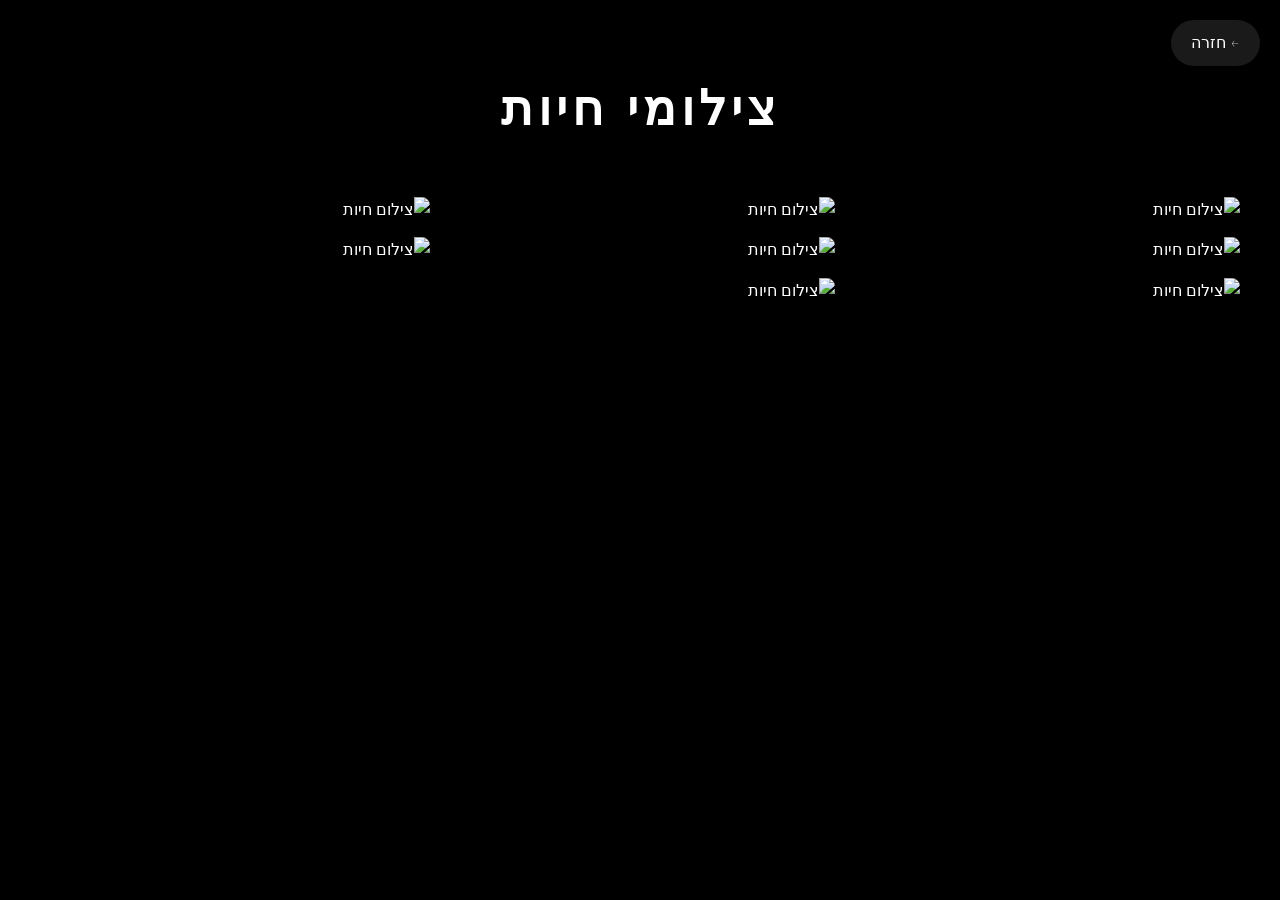
==== animality-gallery.html @ b4ce414c "העלאה ראשונית פתיחת האתר לראשונה" ====
<!DOCTYPE html>
<html lang="he" dir="rtl">
<head>
    <meta charset="UTF-8">
    <meta name="viewport" content="width=device-width, initial-scale=1.0">
    <title>ASRASO | צילומי חיות</title>
    <link href="https://fonts.googleapis.com/css2?family=Montserrat:wght@100;900&display=swap" rel="stylesheet">
    <link rel="stylesheet" href="style.css">
</head>
<body class="inner-page">

    <a href="home.html" class="back-btn">← חזרה</a>

    <header class="category-header">
        <h1>צילומי <span class="thin">חיות</span></h1>
    </header>

    <div class="masonry-gallery">
        <div class="gallery-item"><img src="images/Animality/1.jpg" alt="צילום חיות"></div>
        <div class="gallery-item"><img src="images/Animality/2.jpg" alt="צילום חיות"></div>
        <div class="gallery-item"><img src="images/Animality/IMG_1929.MOV" alt="צילום חיות"></div>
        <div class="gallery-item"><img src="images/Animality/IMG_1938.MOV" alt="צילום חיות"></div>
        <div class="gallery-item"><img src="images/Animality/5.jpg" alt="צילום חיות"></div>
        <div class="gallery-item"><img src="images/Animality/6.jpg" alt="צילום חיות"></div> 
        <div class="gallery-item"><img src="images/Animality/7.jpg" alt="צילום חיות"></div>
        <div class="gallery-item"><img src="images/Animality/8.jpg" alt="צילום חיות"></div>
        
        </div>

    <script src="script.js"></script>
</body>
</html>
---- style.css ----
/* אפס את כל המרווחים וה-padding כדי להתחיל עם בסיס נקי */
* {
    margin: 0;
    padding: 0;
    box-sizing: border-box; /* מבטיח שהמידות כוללות גם את המסגרת */
}

/* עיצוב כללי של גוף הדף */
body {
    background-color: #121212; /* שחור עמוק שמתאים לאתרי צילום */
    color: #ffffff;
    font-family: 'Segoe UI', Tahoma, Geneva, Verdana, sans-serif;
    line-height: 1.6;
    direction: rtl; /* כיוון כתיבה מימין לשמאל לעברית */
}

/* עיצוב הכותרת הראשית של האתר */
.gallery-container {
    display: flex;
    flex-direction: column; /* סידור אנכי כמו שביקשת */
    align-items: center;
    gap: 30px; /* רווח בין התמונות */
    padding: 40px 20px;
}

/* עיצוב הכרטיסייה של כל קטגוריה */
.category-card {
    width: 100%; /* תופס את רוב רוחב המסך */
    max-width: 1000px; /* מגביל את הרווח במסכים גדולים */
    background-color: #222;
    border-radius: 15px;
    overflow: hidden;
    cursor: pointer;
    transition: transform 0.3s ease;
}

/* עיצוב המיכל של התמונה כדי לאפשר שכבת Overlay מעליה */
.image-wrapper {
    position: relative; /* חובה כדי שה-overlay יתמקם מעל התמונה */
    width: 100%;
    height: 400px; /* גובה קבוע לכל התמונות ליצירת סדר */
}

/* עיצוב התמונה בתוך הכרטיסייה */
.image-wrapper img {
    width: 100%;
    height: 100%;
    object-fit: cover; /* מבטיח שהתמונה תמלא את כל השטח בלי להתעוות */
    display: block;
}

/* השכבה שמופיעה ב-Hover */
.overlay {
    position: absolute;
    top: 0;
    left: 0;
    width: 100%;
    height: 100%;
    background-color: rgba(0, 0, 0, 0.7); /* רקע שחור חצי שקוף */
    display: flex;
    justify-content: center;
    align-items: center;
    opacity: 0; /* נסתר כברירת מחדל - מה שביקשת! */
    transition: opacity 0.4s ease; /* אנימציה חלקה של הופעה */
}

/* הצגת הכותרת בזמן רחיפה */
.category-card:hover .overlay {
    opacity: 1; /* השכבה הופכת לנראית כשעומדים על הכרטיסייה */
}

/* עיצוב הכותרת בתוך ה-Overlay */
.overlay h2 {
    color: white;
    font-size: 2rem;
    font-weight: bold;
    text-transform: uppercase;
}

/* אפקט קטן לכרטיסייה כולה */
.category-card:hover {
    transform: translateY(-5px); /* קפיצה קטנה למעלה בנגיעה */
}

/* --- דף נחיתה (Splash Screen) --- */

#splash-screen {
    position: relative;
    height: 100vh;
    width: 100%;
    background-color: transparent; /* שקיפות כדי לראות את הווידאו שמאחור */
    display: flex;
    flex-direction: column;
    justify-content: center;
    align-items: center;
    text-align: center;
    cursor: pointer;
    z-index: 1;
    opacity: 1;
    transition: opacity 1s ease-in-out;
}

/* הסרטון שרץ ברקע */
#bg-video {
    position: fixed;
    top: 50%;
    left: 50%;
    min-width: 100%;
    min-height: 100%;
    width: auto;
    height: auto;
    z-index: -1; /* שולח את הווידאו מאחורי השכבה השקופה של ה-splash */
    transform: translate(-50%, -50%);
    object-fit: cover;
    filter: brightness(45%);
    display: block !important;
    opacity: 1 !important;
    pointer-events: none; /* מונע מהווידאו לחסום לחיצות */
}

/* עיצוב הלוגו הנושם */
#main-logo {
    font-family: 'Montserrat', sans-serif;
    font-size: 8vw; 
    font-weight: 900;
    letter-spacing: 20px;
    color: white;
    text-transform: uppercase;
    margin-bottom: 20px;
    animation: breathe 8s infinite ease-in-out;
}

#main-logo span {
    font-weight: 100;
    opacity: 0.6;
    letter-spacing: 15px;
}

/* טקסט ההנחיה למטה */
.enter-text {
    font-family: 'Montserrat', sans-serif;
    font-weight: 100;
    letter-spacing: 5px;
    font-size: 1rem;
    color: rgba(255,255,255,0.5);
    text-transform: uppercase;
}

/* אנימציית נשימה ללוגו */
@keyframes breathe {
    0%, 100% { transform: scale(1); opacity: 0.9; }
    50% { transform: scale(1.05); opacity: 1; }
}

/* המצב שה-JS מוסיף בלחיצה למעבר דף */
#splash-screen.fade-out {
    opacity: 0;
    pointer-events: none;
}

.inner-page {
    padding: 20px;
    background-color: #000;
}

.category-header {
    text-align: center;
    margin: 50px 0;
}

.category-header h1 {
    font-family: 'Montserrat', sans-serif;
    font-size: 3rem;
    font-weight: 900;
    letter-spacing: 5px;
}

/* מבנה Masonry - פסיפס תמונות */
.masonry-gallery {
    column-count: 3; /* 3 עמודות במסך רחב */
    column-gap: 15px;
    max-width: 1200px;
    margin: 0 auto;
}

.gallery-item {
    break-inside: avoid;
    margin-bottom: 15px;
    overflow: hidden;
    border-radius: 8px;
}

.gallery-item img {
    width: 100%;
    display: block;
    transition: transform 0.5s ease;
}

.gallery-item img:hover {
    transform: scale(1.05); /* זום עדין במעבר עכבר */
}

/* כפתור חזרה */
.back-btn {
    position: fixed;
    top: 20px;
    right: 20px;
    color: white;
    text-decoration: none;
    font-family: 'Montserrat', sans-serif;
    font-weight: 100;
    z-index: 100;
    background: rgba(255,255,255,0.1);
    padding: 10px 20px;
    border-radius: 30px;
}
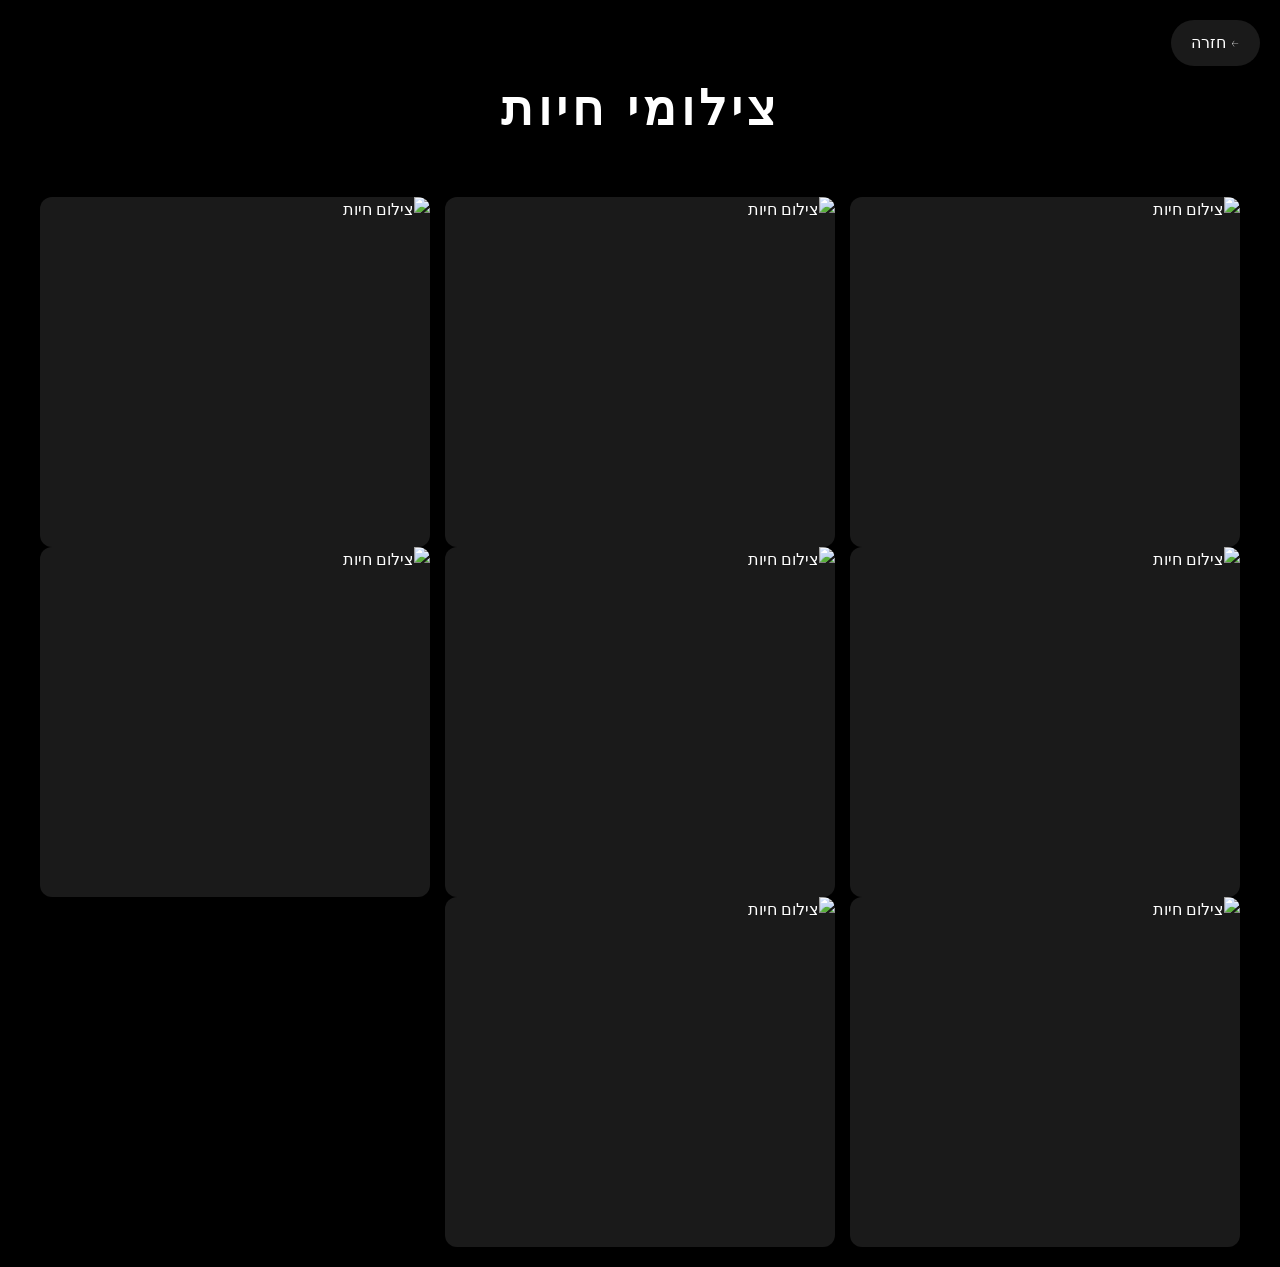
==== commit 25677127: "Implement lazy loading for gallery images Added lazy loading to gallery images for better performanc" ====
--- a/animality-gallery.html
+++ b/animality-gallery.html
@@ -21,12 +21,12 @@
         <div class="gallery-item"><img src="images/Animality/IMG_1929.MOV" alt="צילום חיות"></div>
         <div class="gallery-item"><img src="images/Animality/IMG_1938.MOV" alt="צילום חיות"></div>
         <div class="gallery-item"><img src="images/Animality/5.jpg" alt="צילום חיות"></div>
-        <div class="gallery-item"><img src="images/Animality/6.jpg" alt="צילום חיות"></div> 
-        <div class="gallery-item"><img src="images/Animality/7.jpg" alt="צילום חיות"></div>
-        <div class="gallery-item"><img src="images/Animality/8.jpg" alt="צילום חיות"></div>
+        <div class="gallery-item"><img src="images/Animality/6.jpg" alt="צילום חיות" loading="lazy"></div> 
+        <div class="gallery-item"><img src="images/Animality/7.jpg" alt="צילום חיות" loading="lazy"></div>
+        <div class="gallery-item"><img src="images/Animality/8.jpg" alt="צילום חיות" loading="lazy"></div>
         
         </div>
 
     <script src="script.js"></script>
 </body>
-</html>+</html>
--- a/style.css
+++ b/style.css
@@ -183,21 +183,32 @@
     margin: 0 auto;
 }
 
+/* הגדרת המיכל הראשי של הגלריה */
+.gallery {
+    display: grid;
+    /* יוצר 3 עמודות במחשב, ועמודה אחת בטלפון באופן אוטומטי */
+    grid-template-columns: repeat(auto-fit, minmax(300px, 1fr));
+    gap: 20px;
+    padding: 20px;
+}
+
 .gallery-item {
-    break-inside: avoid;
-    margin-bottom: 15px;
+    width: 100%;
     overflow: hidden;
-    border-radius: 8px;
+    border-radius: 12px;
+    background-color: #1a1a1a; /* צבע רקע עדין עד שהתמונה נטענת */
 }
 
 .gallery-item img {
     width: 100%;
+    height: 350px; /* גובה קבוע שיוצר סדר בעיניים */
     display: block;
+    object-fit: cover; /* חותך את התמונה בצורה חכמה למילוי הריבוע */
     transition: transform 0.5s ease;
 }
 
 .gallery-item img:hover {
-    transform: scale(1.05); /* זום עדין במעבר עכבר */
+    transform: scale(1.05);
 }
 
 /* כפתור חזרה */
@@ -213,4 +224,4 @@
     background: rgba(255,255,255,0.1);
     padding: 10px 20px;
     border-radius: 30px;
-}+}
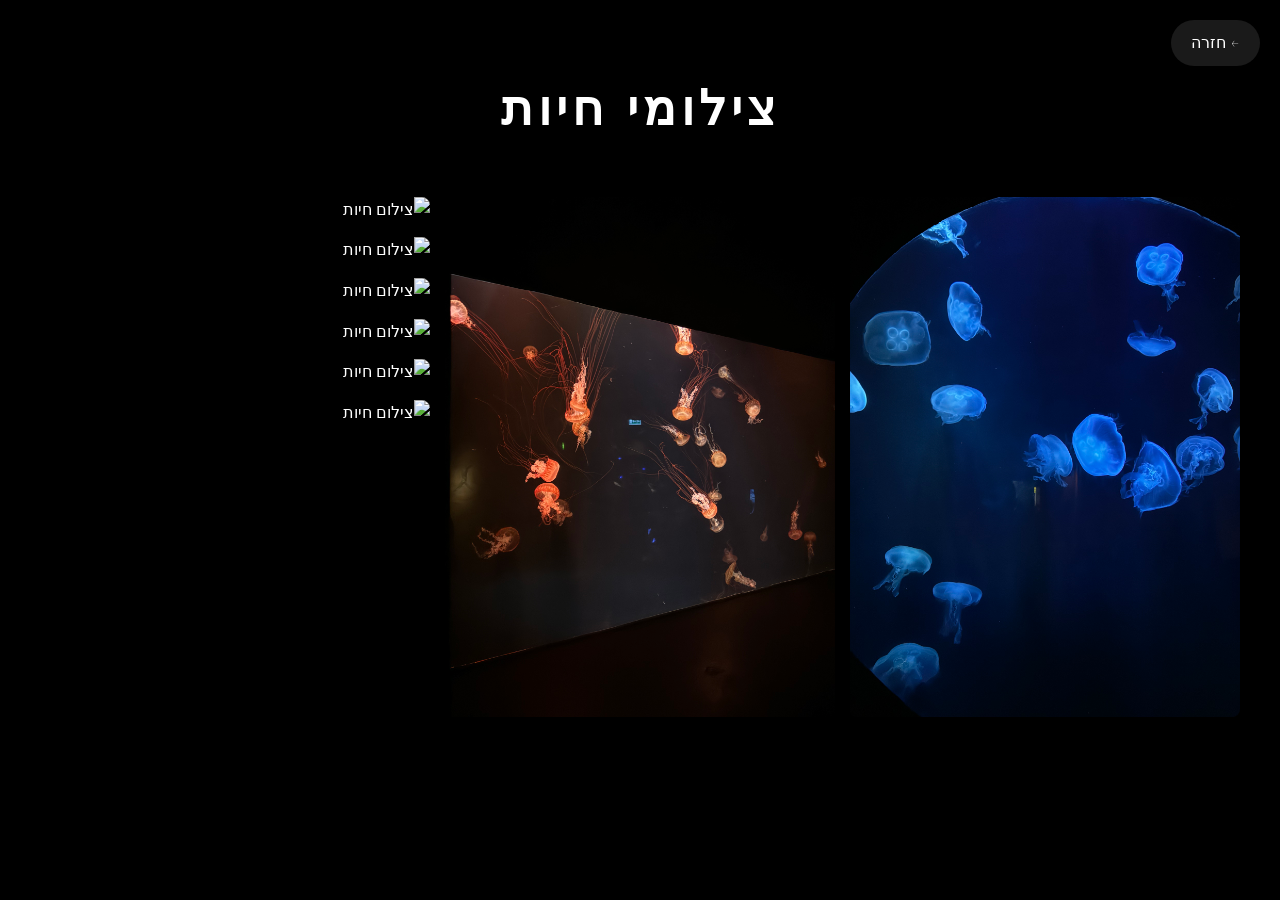
==== commit 55708dff: "Update animality gallery images and paths" ====
--- a/animality-gallery.html
+++ b/animality-gallery.html
@@ -16,14 +16,14 @@
     </header>
 
     <div class="masonry-gallery">
-        <div class="gallery-item"><img src="images/Animality/1.jpg" alt="צילום חיות"></div>
-        <div class="gallery-item"><img src="images/Animality/2.jpg" alt="צילום חיות"></div>
-        <div class="gallery-item"><img src="images/Animality/IMG_1929.MOV" alt="צילום חיות"></div>
-        <div class="gallery-item"><img src="images/Animality/IMG_1938.MOV" alt="צילום חיות"></div>
-        <div class="gallery-item"><img src="images/Animality/5.jpg" alt="צילום חיות"></div>
+        <div class="gallery-item"><img src="images/animality/1.jpg" alt="צילום חיות"></div>
+        <div class="gallery-item"><img src="images/animality/2.jpg" alt="צילום חיות"></div>
+        <div class="gallery-item"><img src="images/Animality/16.jpg" alt="צילום חיות"></div>
+        <div class="gallery-item"><img src="images/Animality/17.jpg" alt="צילום חיות"></div>
+        <div class="gallery-item"><img src="images/Animality/18.jpg" alt="צילום חיות"></div>
         <div class="gallery-item"><img src="images/Animality/6.jpg" alt="צילום חיות" loading="lazy"></div> 
         <div class="gallery-item"><img src="images/Animality/7.jpg" alt="צילום חיות" loading="lazy"></div>
-        <div class="gallery-item"><img src="images/Animality/8.jpg" alt="צילום חיות" loading="lazy"></div>
+        <div class="gallery-item"><img src="images/Animality/5.jpg" alt="צילום חיות" loading="lazy"></div>
         
         </div>
 
--- a/style.css
+++ b/style.css
@@ -183,32 +183,22 @@
     margin: 0 auto;
 }
 
-/* הגדרת המיכל הראשי של הגלריה */
-.gallery {
-    display: grid;
-    /* יוצר 3 עמודות במחשב, ועמודה אחת בטלפון באופן אוטומטי */
-    grid-template-columns: repeat(auto-fit, minmax(300px, 1fr));
-    gap: 20px;
-    padding: 20px;
-}
-
+/* הקוד המדויק מהתמונה שלך - לא נגעתי בערכים */
 .gallery-item {
-    width: 100%;
+    break-inside: avoid;
+    margin-bottom: 15px;
     overflow: hidden;
-    border-radius: 12px;
-    background-color: #1a1a1a; /* צבע רקע עדין עד שהתמונה נטענת */
+    border-radius: 8px;
 }
 
 .gallery-item img {
     width: 100%;
-    height: 350px; /* גובה קבוע שיוצר סדר בעיניים */
     display: block;
-    object-fit: cover; /* חותך את התמונה בצורה חכמה למילוי הריבוע */
     transition: transform 0.5s ease;
 }
 
 .gallery-item img:hover {
-    transform: scale(1.05);
+    transform: scale(1.05); /* זום עדין במעבר עכבר */
 }
 
 /* כפתור חזרה */
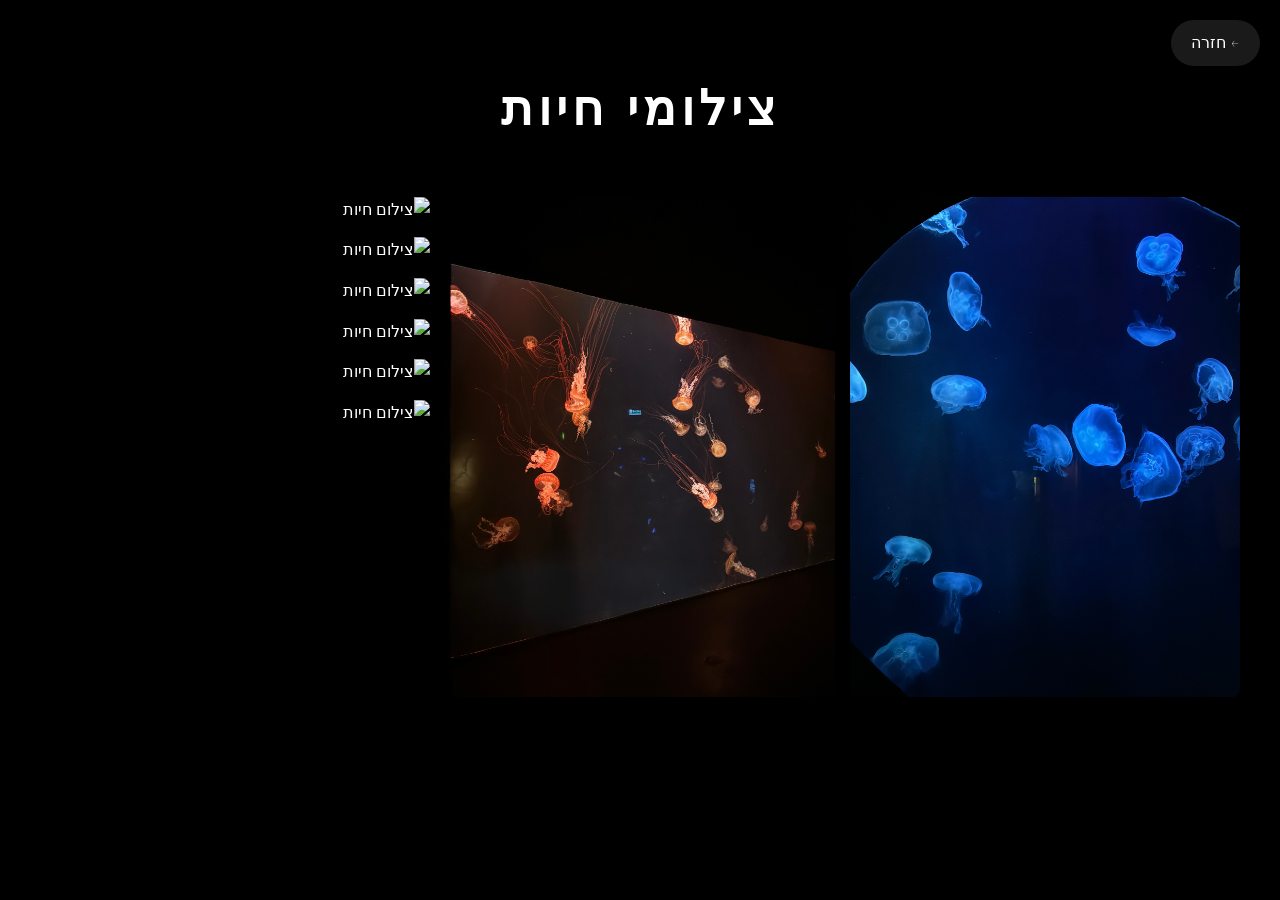
==== commit d8b5ceb6: "Update animality-gallery.html" ====
--- a/animality-gallery.html
+++ b/animality-gallery.html
@@ -6,6 +6,9 @@
     <title>ASRASO | צילומי חיות</title>
     <link href="https://fonts.googleapis.com/css2?family=Montserrat:wght@100;900&display=swap" rel="stylesheet">
     <link rel="stylesheet" href="style.css">
+    <meta http-equiv="Cache-Control" content="max-age=31536000, public">
+    <link rel="preconnect" href="https://fonts.googleapis.com">
+    <link rel="dns-prefetch" href="https://fonts.googleapis.com">
 </head>
 <body class="inner-page">
 
--- a/style.css
+++ b/style.css
@@ -215,3 +215,13 @@
     padding: 10px 20px;
     border-radius: 30px;
 }
+
+/* הגדרות אחידות לכל התמונות בגלריה */
+.masonry-gallery img, 
+.gallery-item img {
+    width: 100%;        /* התמונה תמיד תתפוס את כל רוחב העמודה שלה */
+    height: 100%;       /* מאלץ את התמונה למלא את הגובה */
+    max-height: 500px;  /* מונע מתמונות לאורך להיות ענקיות - תוכל לשנות את המספר */
+    object-fit: cover;  /* הקסם: חותך את התמונה בצורה חכמה במקום למעוך אותה */
+    display: block;
+}
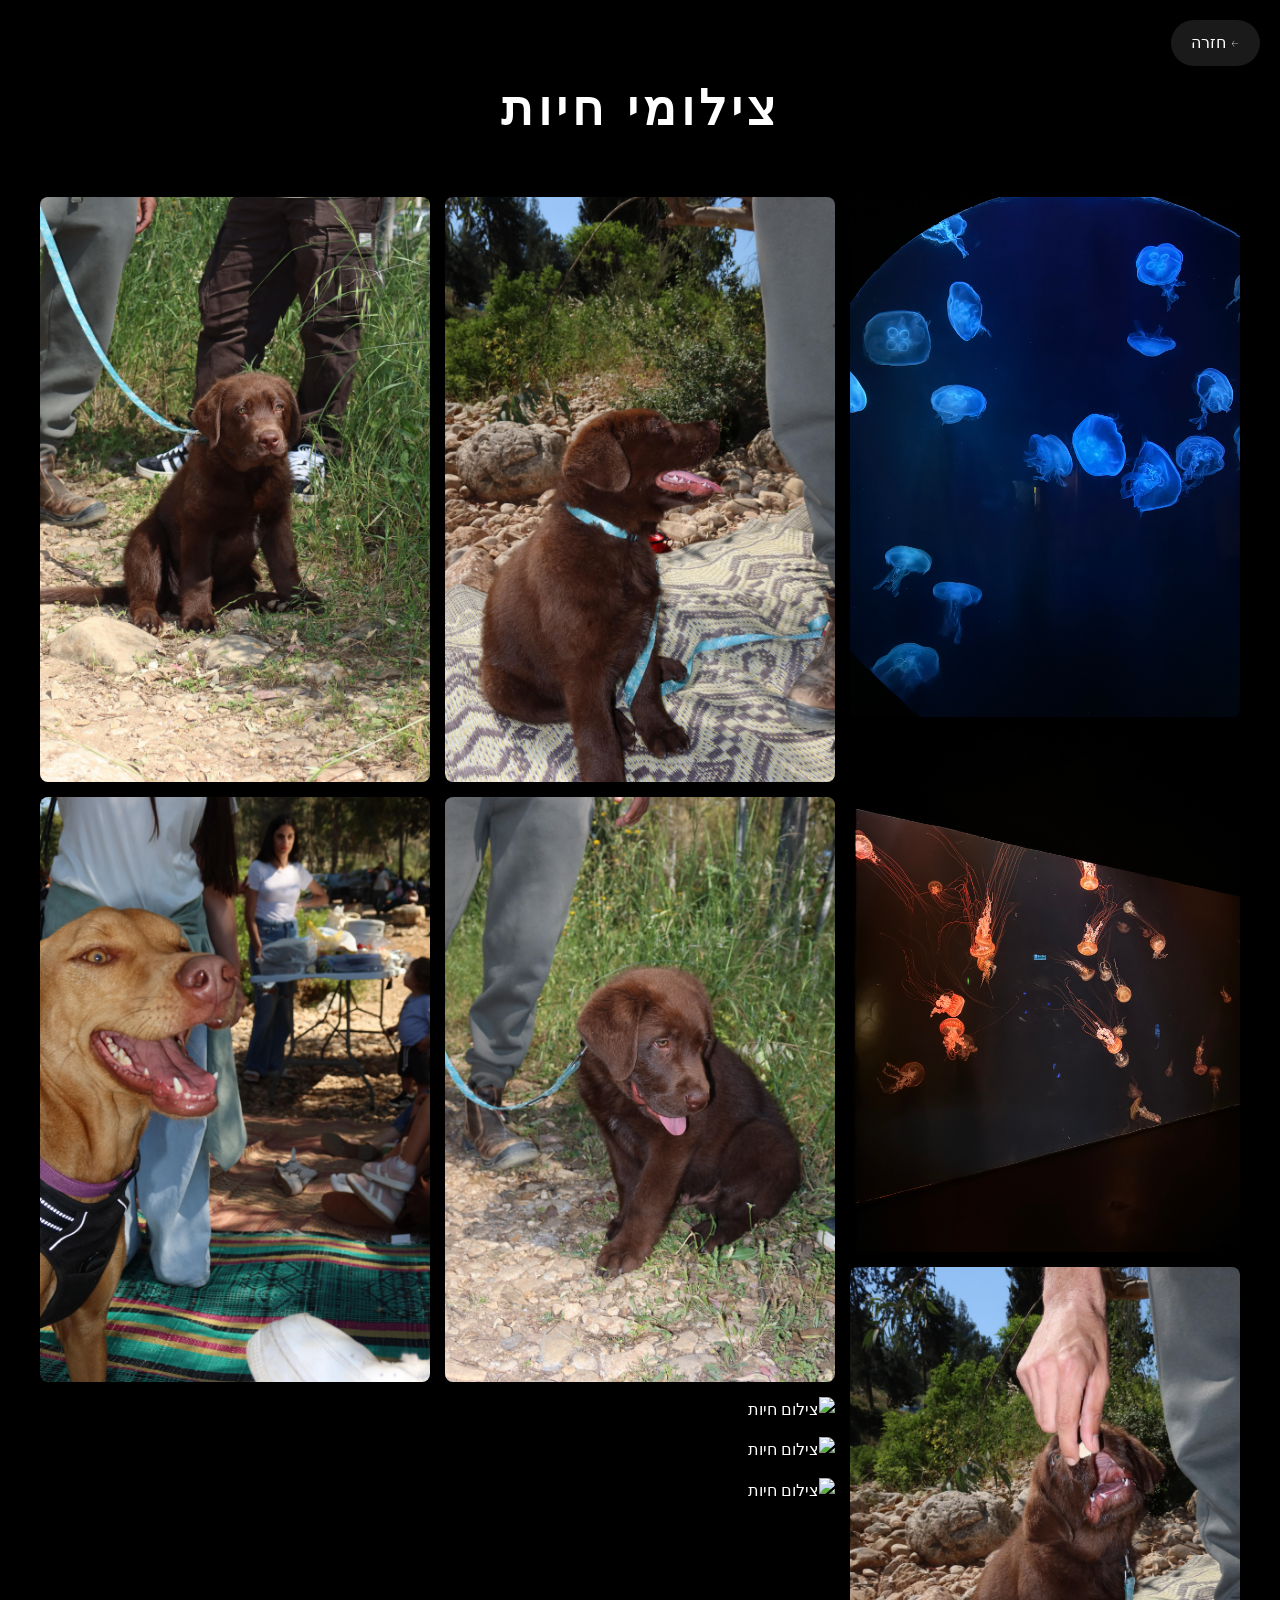
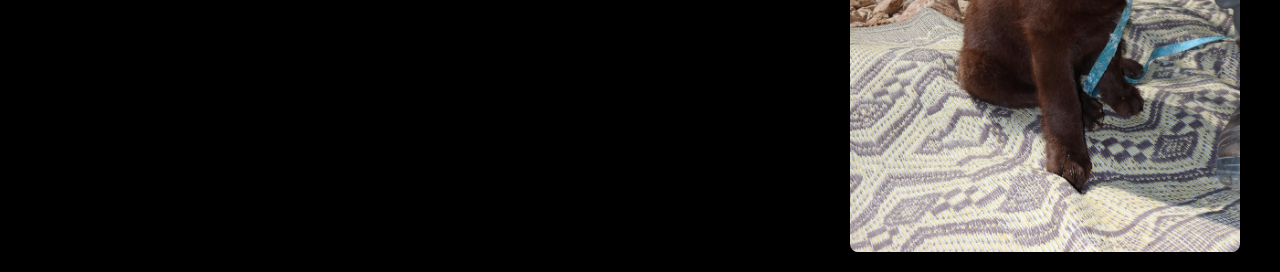
==== commit f52416c0: "Update animality-gallery.html" ====
--- a/animality-gallery.html
+++ b/animality-gallery.html
@@ -21,12 +21,14 @@
     <div class="masonry-gallery">
         <div class="gallery-item"><img src="images/animality/1.jpg" alt="צילום חיות"></div>
         <div class="gallery-item"><img src="images/animality/2.jpg" alt="צילום חיות"></div>
-        <div class="gallery-item"><img src="images/Animality/16.jpg" alt="צילום חיות"></div>
-        <div class="gallery-item"><img src="images/Animality/17.jpg" alt="צילום חיות"></div>
-        <div class="gallery-item"><img src="images/Animality/18.jpg" alt="צילום חיות"></div>
-        <div class="gallery-item"><img src="images/Animality/6.jpg" alt="צילום חיות" loading="lazy"></div> 
-        <div class="gallery-item"><img src="images/Animality/7.jpg" alt="צילום חיות" loading="lazy"></div>
-        <div class="gallery-item"><img src="images/Animality/5.jpg" alt="צילום חיות" loading="lazy"></div>
+        <div class="gallery-item"><img src="images/animality/1.jpeg" alt="צילום חיות"></div>
+        <div class="gallery-item"><img src="images/animality/2.jpeg" alt="צילום חיות"></div>
+        <div class="gallery-item"><img src="images/animality/3.jpeg" alt="צילום חיות"></div>
+        <div class="gallery-item"><img src="images/animality/6.jpg" alt="צילום חיות" loading="lazy"></div> 
+        <div class="gallery-item"><img src="images/animality/7.jpg" alt="צילום חיות" loading="lazy"></div>
+        <div class="gallery-item"><img src="images/animality/5.jpg" alt="צילום חיות" loading="lazy"></div>
+        <div class="gallery-item"><img src="images/animality/4.jpeg" alt="צילום חיות" loading="lazy"></div>
+        <div class="gallery-item"><img src="images/animality/5.jpeg" alt="צילום חיות" loading="lazy"></div>
         
         </div>
 
--- a/style.css
+++ b/style.css
@@ -17,39 +17,58 @@
 /* עיצוב הכותרת הראשית של האתר */
 .gallery-container {
     display: flex;
-    flex-direction: column; /* סידור אנכי כמו שביקשת */
+    flex-direction: column; /* סידור אנכי */
     align-items: center;
-    gap: 30px; /* רווח בין התמונות */
     padding: 40px 20px;
 }
 
-/* עיצוב הכרטיסייה של כל קטגוריה */
+/* --------------------------------------------------- */
+/* התיקון לכרום וספארי - עמוד הבית (כרטיסיות הקטגוריה) */
+/* --------------------------------------------------- */
+
+/* 1. הקישור עצמו - חובה כדי שכרום יבין את גבולות הקופסה */
+.category-link {
+    display: block;
+    width: 100%;
+    max-width: 1000px; /* ממרכז ומגביל רוחב */
+    text-decoration: none;
+    margin-bottom: 30px; /* הרווח בין התמונות */
+}
+
+/* 2. הכרטיסייה - כאן יושב הגובה שקובע הכל */
 .category-card {
-    width: 100%; /* תופס את רוב רוחב המסך */
-    max-width: 1000px; /* מגביל את הרווח במסכים גדולים */
+    position: relative; /* קריטי למבנה */
+    width: 100%;
+    height: 400px; /* גובה קבוע לכל התמונות ליצירת סדר */
     background-color: #222;
     border-radius: 15px;
-    overflow: hidden;
+    overflow: hidden; /* חותך הכל לפי הפינות העגולות */
+    -webkit-mask-image: -webkit-radial-gradient(white, black); /* תיקון פינות עגולות בכרום */
     cursor: pointer;
     transition: transform 0.3s ease;
 }
 
-/* עיצוב המיכל של התמונה כדי לאפשר שכבת Overlay מעליה */
+/* 3. עוטף התמונה */
 .image-wrapper {
-    position: relative; /* חובה כדי שה-overlay יתמקם מעל התמונה */
-    width: 100%;
-    height: 400px; /* גובה קבוע לכל התמונות ליצירת סדר */
-}
-
-/* עיצוב התמונה בתוך הכרטיסייה */
+    position: absolute;
+    top: 0;
+    left: 0;
+    width: 100%;
+    height: 100%;
+}
+
+/* 4. התמונה בתוך הכרטיסייה - מיקום מוחלט מונע קריסה */
 .image-wrapper img {
+    position: absolute;
+    top: 0;
+    left: 0;
     width: 100%;
     height: 100%;
     object-fit: cover; /* מבטיח שהתמונה תמלא את כל השטח בלי להתעוות */
     display: block;
 }
 
-/* השכבה שמופיעה ב-Hover */
+/* 5. השכבה שמופיעה ב-Hover */
 .overlay {
     position: absolute;
     top: 0;
@@ -60,13 +79,14 @@
     display: flex;
     justify-content: center;
     align-items: center;
-    opacity: 0; /* נסתר כברירת מחדל - מה שביקשת! */
+    opacity: 0; /* נסתר כברירת מחדל */
     transition: opacity 0.4s ease; /* אנימציה חלקה של הופעה */
-}
-
-/* הצגת הכותרת בזמן רחיפה */
+    z-index: 2; /* חובה מעל התמונה */
+}
+
+/* הצגת השכבה והכותרת בזמן רחיפה עם העכבר */
 .category-card:hover .overlay {
-    opacity: 1; /* השכבה הופכת לנראית כשעומדים על הכרטיסייה */
+    opacity: 1; 
 }
 
 /* עיצוב הכותרת בתוך ה-Overlay */
@@ -75,20 +95,23 @@
     font-size: 2rem;
     font-weight: bold;
     text-transform: uppercase;
-}
-
-/* אפקט קטן לכרטיסייה כולה */
+    margin: 0;
+}
+
+/* אפקט קטן לכרטיסייה כולה (קפיצה למעלה) */
 .category-card:hover {
-    transform: translateY(-5px); /* קפיצה קטנה למעלה בנגיעה */
-}
-
+    transform: translateY(-5px); 
+}
+
+/* --------------------------------------------------- */
 /* --- דף נחיתה (Splash Screen) --- */
+/* --------------------------------------------------- */
 
 #splash-screen {
     position: relative;
     height: 100vh;
     width: 100%;
-    background-color: transparent; /* שקיפות כדי לראות את הווידאו שמאחור */
+    background-color: transparent; 
     display: flex;
     flex-direction: column;
     justify-content: center;
@@ -109,13 +132,13 @@
     min-height: 100%;
     width: auto;
     height: auto;
-    z-index: -1; /* שולח את הווידאו מאחורי השכבה השקופה של ה-splash */
+    z-index: -1; 
     transform: translate(-50%, -50%);
     object-fit: cover;
     filter: brightness(45%);
     display: block !important;
     opacity: 1 !important;
-    pointer-events: none; /* מונע מהווידאו לחסום לחיצות */
+    pointer-events: none; 
 }
 
 /* עיצוב הלוגו הנושם */
@@ -158,6 +181,10 @@
     pointer-events: none;
 }
 
+/* --------------------------------------------------- */
+/* --- דפי הגלריות הפנימיים (פסיפס) --- */
+/* --------------------------------------------------- */
+
 .inner-page {
     padding: 20px;
     background-color: #000;
@@ -177,27 +204,30 @@
 
 /* מבנה Masonry - פסיפס תמונות */
 .masonry-gallery {
-    column-count: 3; /* 3 עמודות במסך רחב */
+    column-count: 3; 
     column-gap: 15px;
     max-width: 1200px;
     margin: 0 auto;
 }
 
-/* הקוד המדויק מהתמונה שלך - לא נגעתי בערכים */
+/* הקוד המדויק לגלריה הפנימית */
 .gallery-item {
     break-inside: avoid;
     margin-bottom: 15px;
     overflow: hidden;
     border-radius: 8px;
-}
-
-.gallery-item img {
+    position: relative; /* הוסף רק למקרה חירום */
+}
+
+.gallery-item img,
+.gallery-item video {
     width: 100%;
     display: block;
     transition: transform 0.5s ease;
 }
 
-.gallery-item img:hover {
+.gallery-item img:hover,
+.gallery-item video:hover {
     transform: scale(1.05); /* זום עדין במעבר עכבר */
 }
 
@@ -215,13 +245,3 @@
     padding: 10px 20px;
     border-radius: 30px;
 }
-
-/* הגדרות אחידות לכל התמונות בגלריה */
-.masonry-gallery img, 
-.gallery-item img {
-    width: 100%;        /* התמונה תמיד תתפוס את כל רוחב העמודה שלה */
-    height: 100%;       /* מאלץ את התמונה למלא את הגובה */
-    max-height: 500px;  /* מונע מתמונות לאורך להיות ענקיות - תוכל לשנות את המספר */
-    object-fit: cover;  /* הקסם: חותך את התמונה בצורה חכמה במקום למעוך אותה */
-    display: block;
-}
